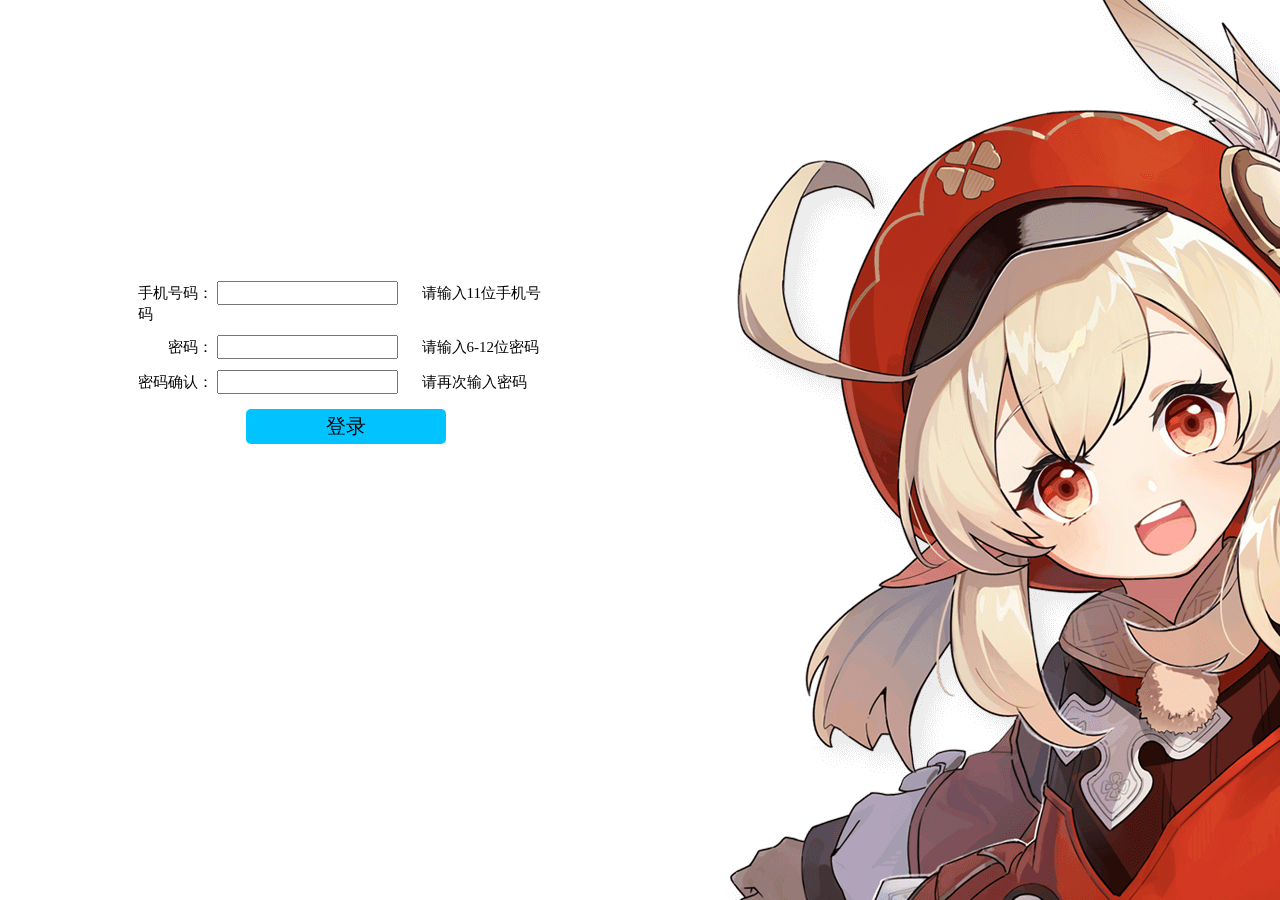
==== login.html @ fb333525 "Add files via upload" ====
<!DOCTYPE html>
<html lang="en">

	<head>
		<meta charset="UTF-8">
		<meta http-equiv="X-UA-Compatible" content="IE=edge">
		<meta name="viewport" content="width=device-width, initial-scale=1.0">
		<title>《原神》</title>
		<link rel="stylesheet" type="text/css" href="./css/login.css">
		<link rel="shortcut icon" href="./images/favicon.ico" type="image/x-icon">
	</head>

	<body>
		<!-- <video autoplay="autoplay" muted="muted" loop="loop" src="./images/3e78e80.mp4"></video> -->

		<div class="container">
			<div class="content">
				<form action="" onsubmit="return false">
					<p>
						<label for="tel">手机号码：</label>
						<input type="text" id="tel" onblur="telCheck()">
						<span class="tel">请输入11位手机号码</span>
					</p>
					<p>
						&emsp;&emsp;<label for="pwd">密码：</label>
						<input type="password" id="pwd" onblur="pwdCheck()">
						<span class="pwd">请输入6-12位密码</span>
					</p>
					<p>
						<label for="pwd1">密码确认：</label>
						<input type="password" id="pwd1" onblur="pwdSure()">
						<span class="pwd1">请再次输入密码</span>
					</p>
					<p class="submit">
						<input type="button" onclick="sub()" id="submit" value="登录">
					</p>
				</form>
			</div>
		</div>

		<script src="./jquery-3.3.1.js"></script>
		<script>
			function sub() {
				//如果全部输入正确返回成功  输入错误则输出提示
				if (telCheck() && pwdCheck() && pwdSure()) {
					// alert('提交成功');
					window.location.href = "./index.html";
				} else {
					alert('你的输入有误，请按要求输入后再提交');
				}
			}

			//验证手机号码
			function telCheck(str) {
				let reg = /^\d{11}$/;
				let tel = $("#tel").val();
				if (!reg.test(tel) || tel == '') {
					$(".tel").html("<span class='red'>请输入11位手机号码</span>")
					return false;
				} else {
					$(".tel").text('√');
					return true;
				}
			}

			//验证密码字段
			function pwdCheck(str) {
				let reg = /^[\s\S]{6,12}/;
				let pwd = $("#pwd").val();
				if (!reg.test(pwd) || pwd == '') {
					$(".pwd").html("<span class='red'>请输入6-12位密码</span>")
					return false;
				} else {
					$(".pwd").text('√');
					return true;
				}
			}

			//确认密码
			function pwdSure() {
				if ($("#pwd").val() === $("#pwd1").val()) {
					$(".pwd1").text('√');
					return true;
				} else {
					$(".pwd1").html("<span class='red'>两次密码输入不一致</span>")
					return false;
				}
			}
		</script>


	</body>

</html>
---- css/login.css ----
* {
  margin: 0;
  padding: 0;

}

body{
	background-image: url(../images/keli.png);
}

.container {
  width: 27.1875rem;
	height: 10.3125rem;
	/* padding: 30px; */
	/* border: 1px solid black; */
  
  font-size: 0.9375rem;
	/* background-color: white; */
	background-image: url();
	border-radius: 5px;
	position: fixed;
	margin: 30vh 10vw;
	/* opacity: 0.9; */
}


p {
  /* margin-top: 20px; */
  /* margin-left: 38px; */
	margin: 11px 10px;
}



input {
  margin-right: 20px;
	height: 20px;
}

.title {
  text-align: center;
}

.submit {
  text-align: center;
}

#submit {
  background-color: #00c3ff;
	border: #00C3FF;
  width: 200px;
	height: 35px;
	border-radius: 5px;
  font-size:20px;
  cursor: pointer;
	/* margin-top: 10px; */
	/* margin-left: -20px; */
	margin: 4px auto;
}

.red {
  color: red;
}
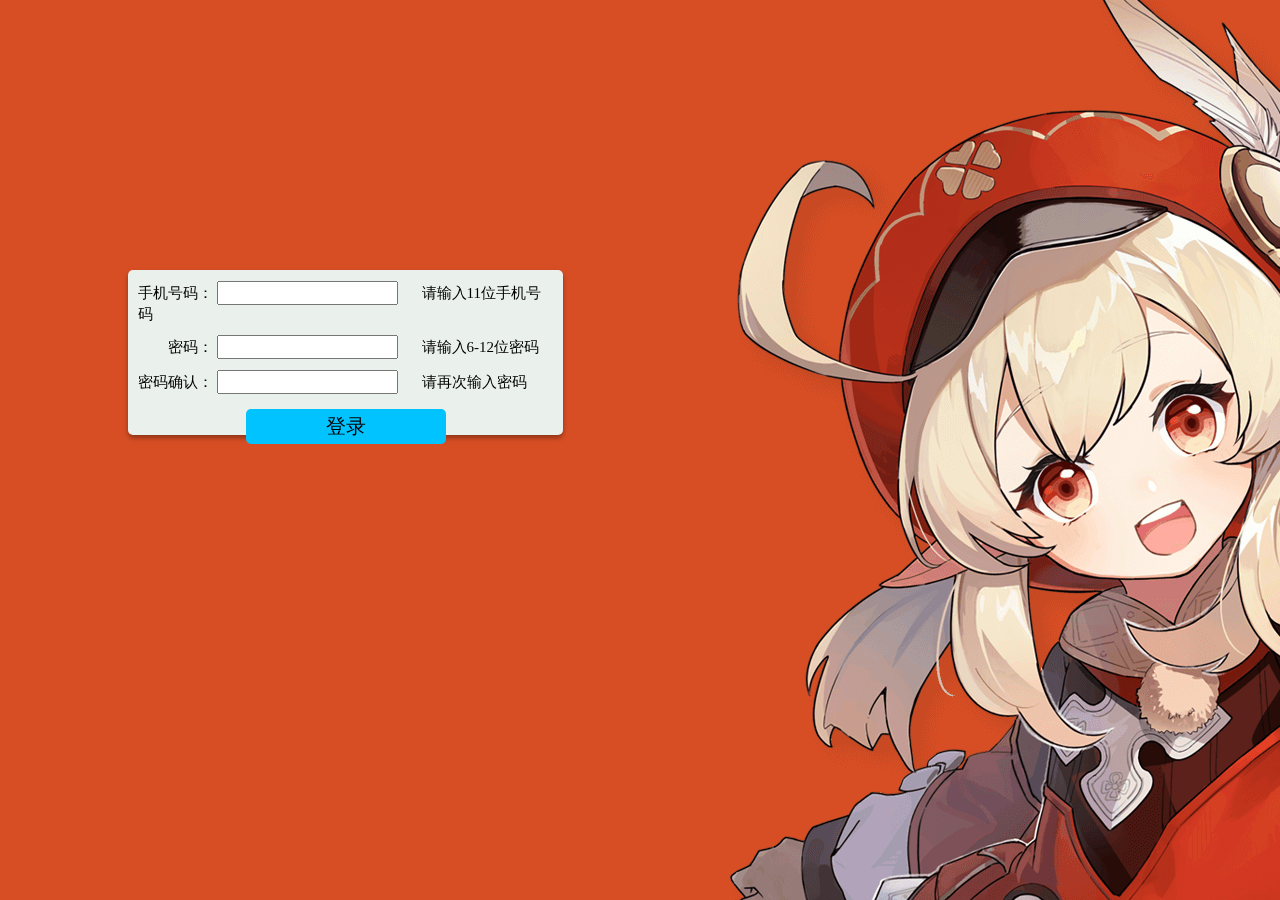
==== commit fc8b19b4: "Add files via upload" ====
--- a/login.html
+++ b/login.html
@@ -91,4 +91,4 @@
 
 	</body>
 
-</html>
+</html>
--- a/css/login.css
+++ b/css/login.css
@@ -1,22 +1,24 @@
 * {
-  margin: 0;
-  padding: 0;
+	margin: 0;
+	padding: 0;
 
 }
 
-body{
+body {
 	background-image: url(../images/keli.png);
+	background-color: #d84e24;
 }
 
 .container {
-  width: 27.1875rem;
+	width: 27.1875rem;
 	height: 10.3125rem;
 	/* padding: 30px; */
 	/* border: 1px solid black; */
-  
-  font-size: 0.9375rem;
-	/* background-color: white; */
-	background-image: url();
+	box-shadow: 0px 3px 5px 0px rgb(0 0 0 / 35%);
+
+	font-size: 0.9375rem;
+	background-color: rgb(234, 241, 236);
+	/* background-image: url(../images/paimeng.png); */
 	border-radius: 5px;
 	position: fixed;
 	margin: 30vh 10vw;
@@ -25,39 +27,45 @@
 
 
 p {
-  /* margin-top: 20px; */
-  /* margin-left: 38px; */
+	/* margin-top: 20px; */
+	/* margin-left: 38px; */
 	margin: 11px 10px;
 }
 
 
 
 input {
-  margin-right: 20px;
+	margin-right: 20px;
 	height: 20px;
 }
 
 .title {
-  text-align: center;
+	text-align: center;
 }
 
 .submit {
-  text-align: center;
+	text-align: center;
 }
 
 #submit {
-  background-color: #00c3ff;
+	background-color: #00c3ff;
 	border: #00C3FF;
-  width: 200px;
+	width: 200px;
 	height: 35px;
 	border-radius: 5px;
-  font-size:20px;
-  cursor: pointer;
+	font-size: 20px;
+	cursor: pointer;
 	/* margin-top: 10px; */
 	/* margin-left: -20px; */
 	margin: 4px auto;
+	/* filter: blur(8px); */
+	transition: .3s;
+}
+
+#submit:hover {
+	box-shadow: 0px 1px 7px 0px rgb(0 0 0 / 35%);
 }
 
 .red {
-  color: red;
+	color: red;
 }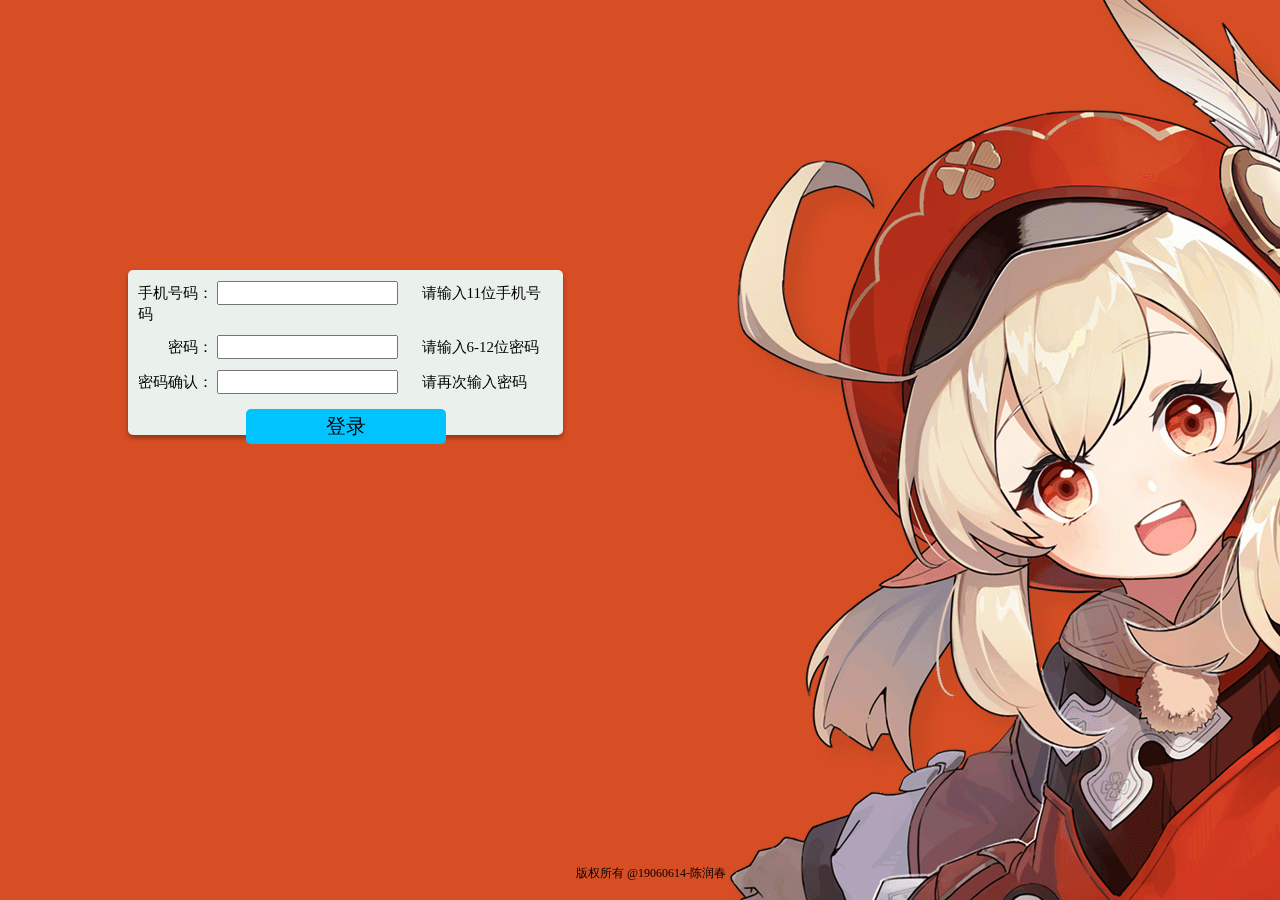
==== commit 654edfd6: "Add files via upload" ====
--- a/login.html
+++ b/login.html
@@ -37,6 +37,8 @@
 				</form>
 			</div>
 		</div>
+	<footer>版权所有 @19060614-陈润春</footer>
+
 
 		<script src="./jquery-3.3.1.js"></script>
 		<script>
--- a/css/login.css
+++ b/css/login.css
@@ -68,4 +68,13 @@
 
 .red {
 	color: red;
+}
+
+
+footer {
+	font-size: 12px;
+	position: fixed;
+	bottom: 2vh;
+	left: 45vw;
+	text-align: center;
 }